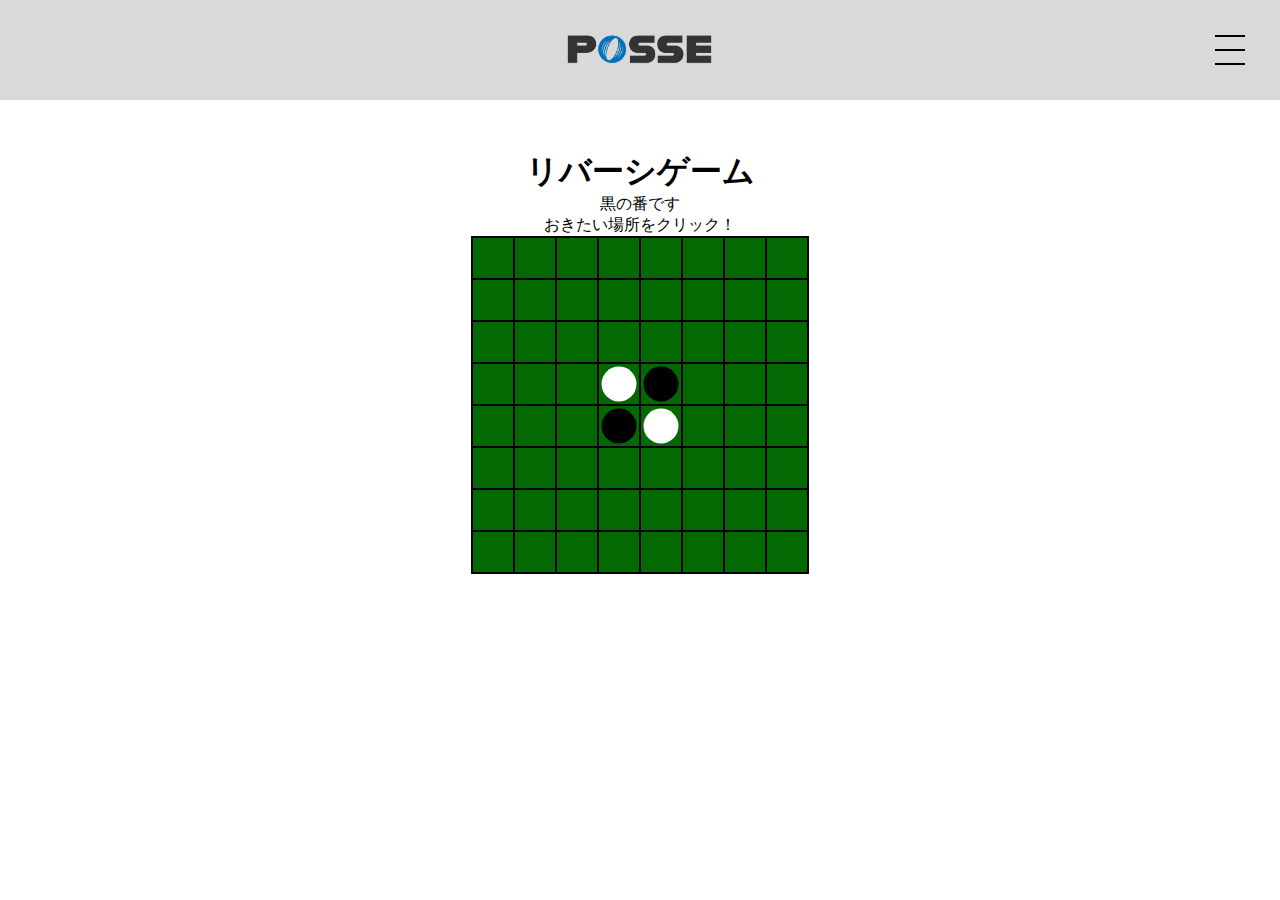
==== ex/index.html @ 40010849 "コピーしてきた" ====
<!DOCTYPE html>
<html lang="ja">
<head>
  <meta charset="UTF-8">
  <meta http-equiv="X-UA-Compatible" content="IE=edge">
  <meta name="viewport" content="width=device-width, initial-scale=1.0">
  <link rel="stylesheet" href="../reset.css">
  <link rel="stylesheet" href="./style.css">
  <script src="./script.js" defer></script>
  <title>リバーシ</title>
</head>
<body>
  <header class="header">
    <img src="../img/posseLogo.png" alt="" class="header_logo">
    <div class="header_menu">
      <section class="header_menu_bar"></section>
      <section class="header_menu_bar"></section>
      <section class="header_menu_bar"></section>
    </div>
  </header>
  <main class="main">
    <section class="gameArea">
      <h1 class="productTitle">リバーシゲーム</h1>
      <p><span class="turnShower">黒</span>の番です</p>
      <p>おきたい場所をクリック！</p>
      <table class="board"></table>
      <p id="messageArea"></p>
    </section>
  </main>
</body>
</html>
---- ex/style.css ----
.header {
  height: 100px;
  background-color: #d9d9d9;
  position: relative;
}
.header_logo {
  width: 150px;
  position: absolute;
  top: 50%;
  left: 50%;
  transform: translate(-50%, -50%);
}
.header_menu {
  height: 30px;
  width: 30px;
  position: absolute;
  top: 35px;
  right: 35px;
  display: flex;
  flex-direction: column;
  justify-content: space-between;
}
.header_menu_bar {
  display: block;
  background-color: black;
  width: 100%;
  height: 2px;
}

.main {
  padding-top: 50px;
}
.main .gameArea {
  display: flex;
  flex-direction: column;
  align-items: center;
}
.main .gameArea .board {
  background-color: #000;
}
.main .gameArea .board .cell {
  height: 40px;
  width: 40px;
  background-color: rgb(3, 106, 3);
  position: relative;
}
.main .gameArea .board .cell_black::after {
  content: "";
  width: 35px;
  height: 35px;
  background-color: #000;
  border-radius: 50%;
  position: absolute;
  top: 50%;
  left: 50%;
  transform: translate(-50%, -50%);
}
.main .gameArea .board .cell_white::after {
  content: "";
  width: 35px;
  height: 35px;
  background-color: #fff;
  border-radius: 50%;
  position: absolute;
  top: 50%;
  left: 50%;
  transform: translate(-50%, -50%);
}
/*# sourceMappingURL=style.css.map */
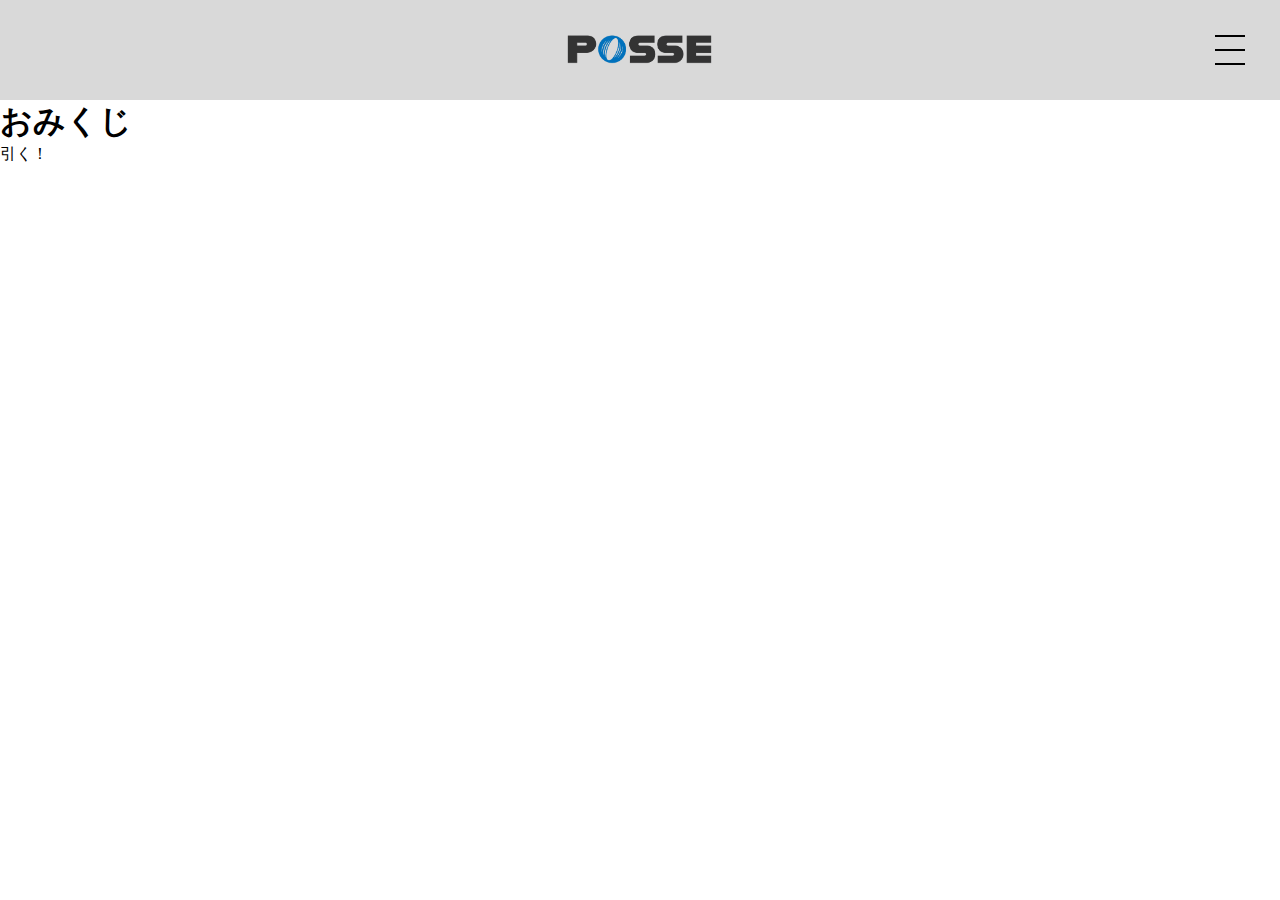
==== commit b81d797d: "html再修正" ====
--- a/ex/index.html
+++ b/ex/index.html
@@ -5,9 +5,9 @@
   <meta http-equiv="X-UA-Compatible" content="IE=edge">
   <meta name="viewport" content="width=device-width, initial-scale=1.0">
   <link rel="stylesheet" href="../reset.css">
-  <link rel="stylesheet" href="./style.css">
-  <script src="./script.js" defer></script>
-  <title>リバーシ</title>
+  <link rel="stylesheet" href="style.css">
+  <script src="script.js" defer></script>
+  <title>おみくじ</title>
 </head>
 <body>
   <header class="header">
@@ -18,14 +18,14 @@
       <section class="header_menu_bar"></section>
     </div>
   </header>
-  <main class="main">
-    <section class="gameArea">
-      <h1 class="productTitle">リバーシゲーム</h1>
-      <p><span class="turnShower">黒</span>の番です</p>
-      <p>おきたい場所をクリック！</p>
-      <table class="board"></table>
-      <p id="messageArea"></p>
-    </section>
+  <main>
+    <div class="area">
+      <h1>おみくじ</h1>
+      <div class="messageArea">
+        
+      </div>
+      <button class="button">引く！</button>
+    </div>
   </main>
 </body>
 </html>--- a/ex/style.css
+++ b/ex/style.css
@@ -66,4 +66,8 @@
   left: 50%;
   transform: translate(-50%, -50%);
 }
+
+.no_event {
+  pointer-events: none;
+}
 /*# sourceMappingURL=style.css.map */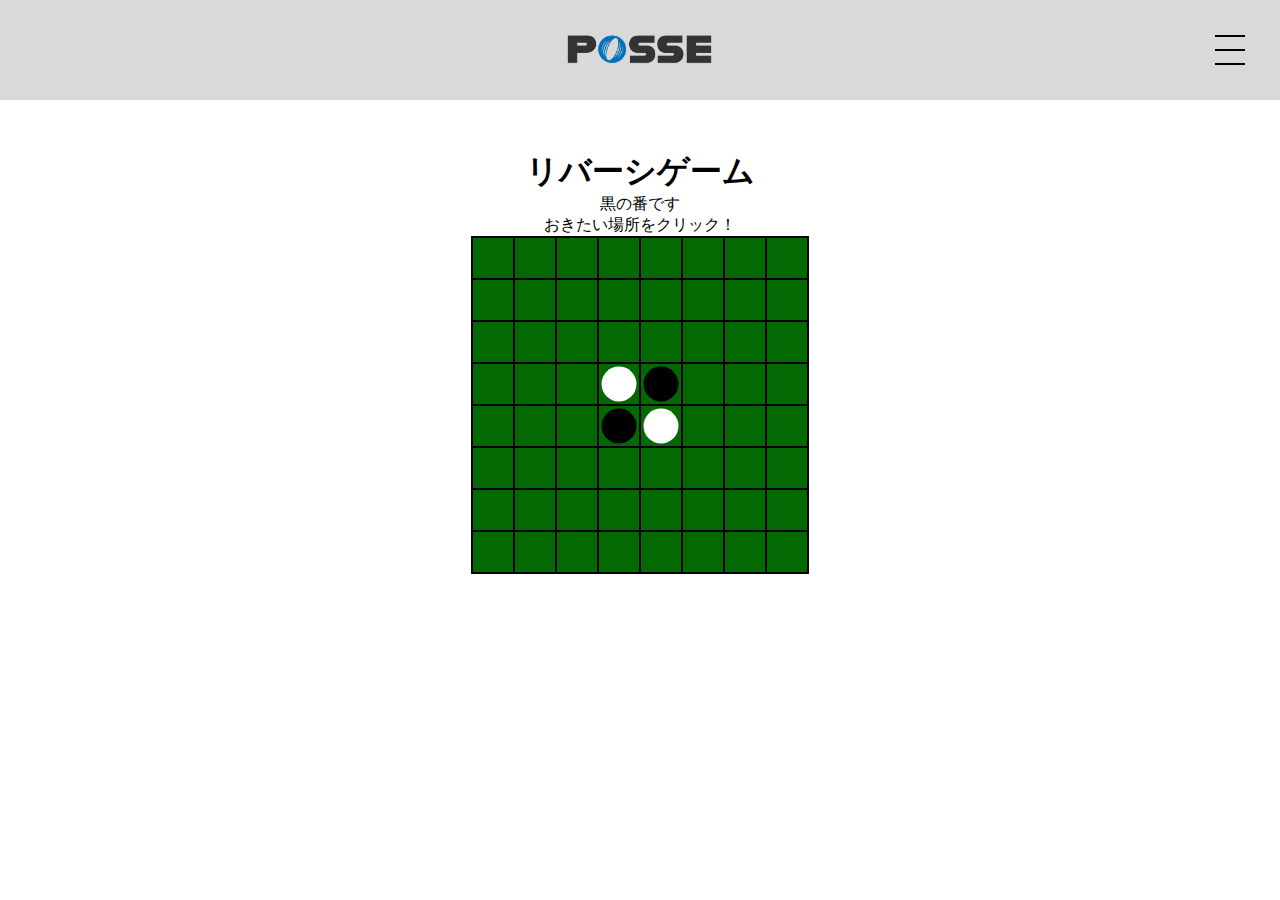
==== commit 6d1f1d06: "ちがうhtml持ってきてた笑 修正" ====
--- a/ex/index.html
+++ b/ex/index.html
@@ -5,9 +5,9 @@
   <meta http-equiv="X-UA-Compatible" content="IE=edge">
   <meta name="viewport" content="width=device-width, initial-scale=1.0">
   <link rel="stylesheet" href="../reset.css">
-  <link rel="stylesheet" href="style.css">
-  <script src="script.js" defer></script>
-  <title>おみくじ</title>
+  <link rel="stylesheet" href="./style.css">
+  <script src="./script.js" defer></script>
+  <title>リバーシ</title>
 </head>
 <body>
   <header class="header">
@@ -18,14 +18,14 @@
       <section class="header_menu_bar"></section>
     </div>
   </header>
-  <main>
-    <div class="area">
-      <h1>おみくじ</h1>
-      <div class="messageArea">
-        
-      </div>
-      <button class="button">引く！</button>
-    </div>
+  <main class="main">
+    <section class="gameArea">
+      <h1 class="productTitle">リバーシゲーム</h1>
+      <p><span class="turnShower">黒</span>の番です</p>
+      <p>おきたい場所をクリック！</p>
+      <table class="board"></table>
+      <p id="messageArea"></p>
+    </section>
   </main>
 </body>
 </html>